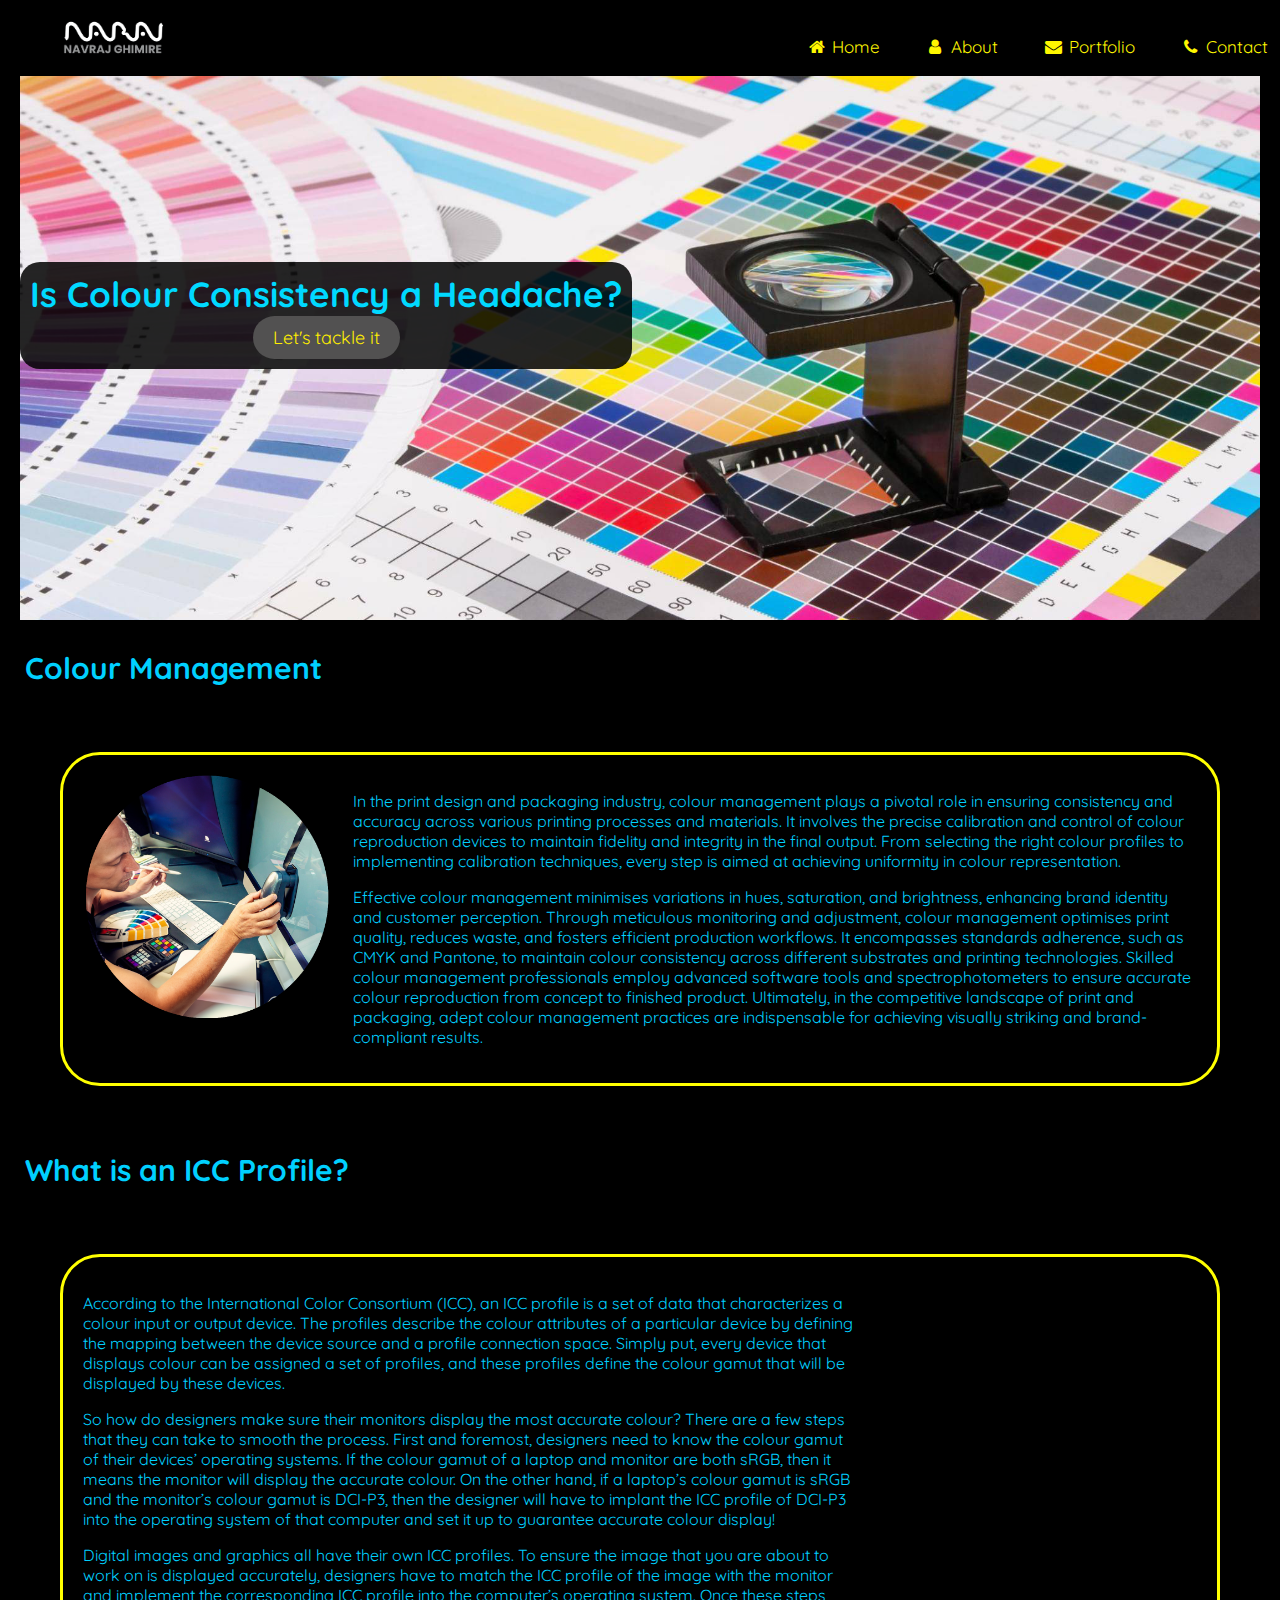
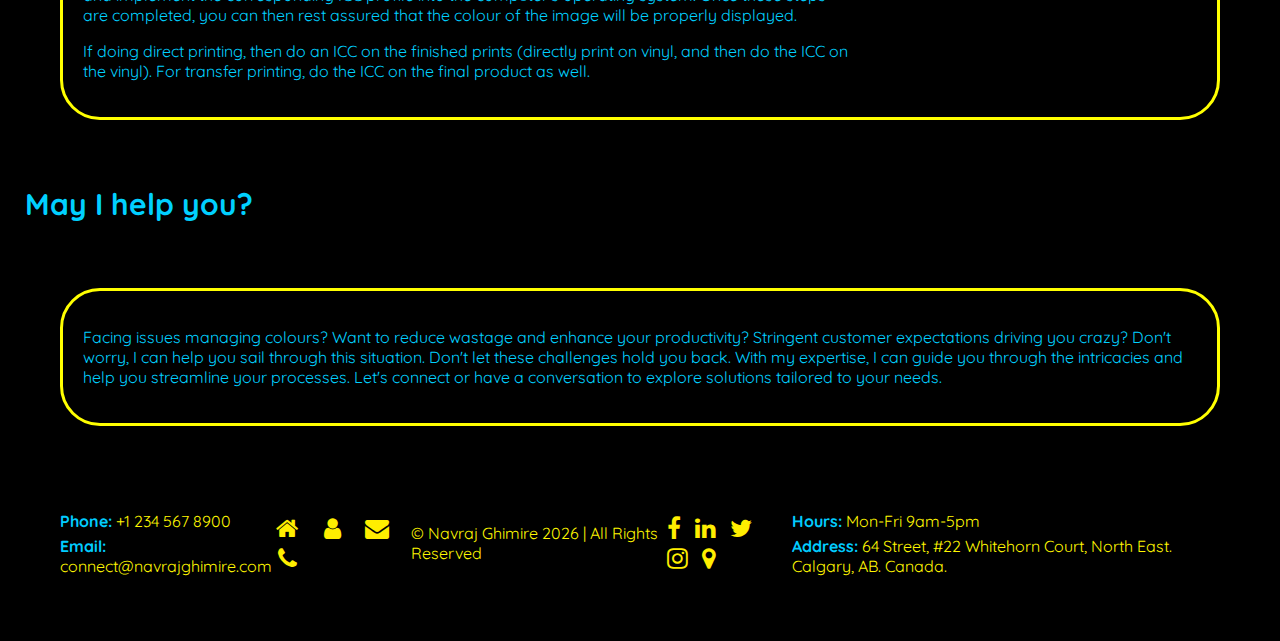
==== index.html @ f1f507f1 "uploading assets and 3 html files" ====
<!DOCTYPE html>
<html lang="en">
<head>
    <meta charset="UTF-8">
    <meta name="viewport" content="width=device-width, initial-scale=1.0">
    <title>Navraj Ghimire</title>

    <link rel="preconnect" href="https://fonts.googleapis.com">
    <link rel="preconnect" href="https://fonts.gstatic.com" crossorigin>
    <link href="https://fonts.googleapis.com/css2?family=Anta&family=Darker+Grotesque:wght@300..900&family=Domine:wght@400..700&family=Frijole&family=Mulish:ital,wght@0,200..1000;1,200..1000&family=Pacifico&family=Quicksand:wght@300..700&family=Rubik+Doodle+Shadow&display=swap" rel="stylesheet">
    <link rel="stylesheet" href="https://cdnjs.cloudflare.com/ajax/libs/font-awesome/4.7.0/css/font-awesome.min.css">

    <link rel="stylesheet" href="styles/final_project.css">
</head>
<body>
    <header>
        <div class="navbar">
            <div class="logo">
                <ul class="nav-links">
                    <img src="assets/navraj_logo_1.png" alt="Navraj Logo with word mark and text below it">
                </ul>
            </div>

            <nav>
                <ul class="nav-links">
                    <a href="index.html"><i class="fa fa-fw fa-home"></i> Home</a> 
                    <a href="About.html"><i class="fa fa-fw fa-user"></i> About</a> 
                    <a href="portfolio.html"><i class="fa fa-fw fa-envelope"></i> Portfolio</a>
                    <a href="portfolio.html#footer"><i class="fa fa-fw fa-phone"></i> Contact</a>
                </ul>
            </nav>
        </div>
    </header>

    <section class="hero-section">
        <div class="hero-image">
            <img src="assets/Color-Chart1.png" alt="Color Chart">
            <div class="hero-text">
                <h1>Is Colour Consistency a Headache?</h1>
                <a href="portfolio.html" class="button">Let's tackle it</a>
            </div>
        </div>
    </section>

    <section class="content-section">
        <div class="section-heading">
            <h2 class="content-heading">Colour Management</h2>
        </div>

        <div class="content-container">
            <div class="content-item">
                <div class="content-image">
                    <img src="assets/img2.png" alt="A person calibrating a Macintosh display">
                </div>

                <div class="content-text">
                    <p>In the print design and packaging industry, colour management plays a pivotal role in ensuring consistency and accuracy across various printing processes and materials. It involves the precise calibration and control of colour reproduction devices to maintain fidelity and integrity in the final output. From selecting the right colour profiles to implementing calibration techniques, every step is aimed at achieving uniformity in colour representation.</p>
                    <p>Effective colour management minimises variations in hues, saturation, and brightness, enhancing brand identity and customer perception. Through meticulous monitoring and adjustment, colour management optimises print quality, reduces waste, and fosters efficient production workflows. It encompasses standards adherence, such as CMYK and Pantone, to maintain colour consistency across different substrates and printing technologies. Skilled colour management professionals employ advanced software tools and spectrophotometers to ensure accurate colour reproduction from concept to finished product. Ultimately, in the competitive landscape of print and packaging, adept colour management practices are indispensable for achieving visually striking and brand-compliant results.</p>
                </div>
            </div>
        </div>
    </section>

    <section class="content-section">
        <div class="section-heading">
            <h2 class="content-heading">What is an ICC Profile?</h2>
        </div>

        <div class="content-container">
            <div class="content-item">
                <div class="content-text">
                    <p>According to the International Color Consortium (ICC), an ICC profile is a set of data that characterizes a colour input or output device. The profiles describe the colour attributes of a particular device by defining the mapping between the device source and a profile connection space. Simply put, every device that displays colour can be assigned a set of profiles, and these profiles define the colour gamut that will be displayed by these devices.</p>
                    <p>So how do designers make sure their monitors display the most accurate colour? There are a few steps that they can take to smooth the process. First and foremost, designers need to know the colour gamut of their devices’ operating systems. If the colour gamut of a laptop and monitor are both sRGB, then it means the monitor will display the accurate colour. On the other hand, if a laptop’s colour gamut is sRGB and the monitor’s colour gamut is DCI-P3, then the designer will have to implant the ICC profile of DCI-P3 into the operating system of that computer and set it up to guarantee accurate colour display!</p>
                    <p>Digital images and graphics all have their own ICC profiles. To ensure the image that you are about to work on is displayed accurately, designers have to match the ICC profile of the image with the monitor and implement the corresponding ICC profile into the computer’s operating system. Once these steps are completed, you can then rest assured that the colour of the image will be properly displayed.</p>
                    <p>If doing direct printing, then do an ICC on the finished prints (directly print on vinyl, and then do the ICC on the vinyl). For transfer printing, do the ICC on the final product as well.</p>
                </div>
    
                <div class="content-video">
                    <iframe width="800" height="315" src="https://www.youtube.com/embed/YezMnYNyS6c" title="How to Make ICC Profile for Large Format Printer by FlexiPRINT Software with Spectrophotometer" frameborder="0" allow="accelerometer; autoplay; clipboard-write; encrypted-media; gyroscope; picture-in-picture; web-share" referrerpolicy="strict-origin-when-cross-origin" allowfullscreen></iframe>
                </div>
            </div>
        </div>
    </section>

    <section class="content-section">
        <div class="section-heading">
            <h2 class="content-heading">May I help you?</h2>
        </div>
        <div class="content-container">
            <div class="content-item">
                <div class="content-text">
                    <p>Facing issues managing colours? Want to reduce wastage and enhance your productivity? Stringent customer expectations driving you crazy? Don't worry, I can help you sail through this situation. Don't let these challenges hold you back. With my expertise, I can guide you through the intricacies and help you streamline your processes. Let's connect or have a conversation to explore solutions tailored to your needs.</p>
                </div>
            </div>
        </div>
    </section>

    <footer>
        <footer id="footer">
            <div class="footer-container">
            <div class="contact-details">
                <p><strong>Phone:</strong> +1 234 567 8900</p>
                <p><strong>Email:</strong> connect@navrajghimire.com</p>
            </div>

            <div class="footer-links">
                <a href="index.html" aria-label="Home"><i class="fa fa-fw fa-home"></i></a>
                <a href="about.html" aria-label="About"><i class="fa fa-fw fa-user"></i></a>
                <a href="portfolio.html" aria-label="Portfolio"><i class="fa fa-fw fa-envelope"></i></a>
                <a href="portfolio.html#footer" aria-label="Contact"><i class="fa fa-fw fa-phone"></i></a>
            </div>

            <div class="footer-copyright-container">
                <p>© Navraj Ghimire <span id="current-year"></span> | All Rights Reserved</p>
            </div>
            <div class="social-icons">
                <a href="https://www.facebook.com" target="_blank" aria-label="Facebook"><i class="fa fa-facebook"></i></a>
                <a href="https://www.linkedin.com/in/navraj-ghimire-12b28059/" target="_blank" aria-label="LinkedIn"><i class="fa fa-linkedin"></i></a>
                <a href="https://twitter.com/" target="_blank" aria-label="Twitter"><i class="fa fa-twitter"></i></a>
                <a href="https://www.instagram.com/" target="_blank" aria-label="Instagram"><i class="fa fa-instagram"></i></a>
                <a href="https://www.google.com/maps/place/Southern+Alberta+Institute+of+Technology/@51.0640894,-114.0885397,17z/data=!3m1!4b1!4m6!3m5!1s0x53716f9268a69e81:0xb1db5e68bd61e28!8m2!3d51.0640894!4d-114.0885397!16zL20vMDMyYnds?entry=ttu" target="_blank" aria-label="Google Maps"><i class="fa fa-map-marker"></i></a>
            </div>
            <div class="contact-details">
                <p><strong>Hours:</strong> Mon-Fri 9am-5pm</p>
                <p><strong>Address:</strong> 64 Street, #22 Whitehorn Court, North East. Calgary, AB. Canada.</p>
            </div>
        </div>
    </footer>

    <script src="js/main.js"></script>
</body>
</html>
---- styles/final_project.css ----
/* overall body text */
body {
  margin: 0;
  font-family: "Quicksand", sans-serif, Arial, 'Times New Roman';
  background-color: #000000;
  margin: 10px; 
  padding: 10px; 
  
  }
  

/* header section */

header {
  background-color: #000000;
  color: #fff;
  padding: 0px 0px;
  position: fixed;
  top: 0;
  width: 100%;
  z-index: 1000;
}



/* nav menu */
.navbar {
  display: flex;
  align-items: center;
  justify-content: space-between;
  background-color: #000000;
  overflow: auto;
}


.logo img {
  height: 40px;
}


.navbar a {
  float: left;
  padding: 12px;
  color: rgb(255, 247, 0);
  text-decoration: none;
  font-size: 17px;
  margin-right: 20px; 
}


.navbar a:hover {
  background-color: #363636;
  color: #00ccff;
}


/* hero section */

.hero-section {
  position: relative;
  text-align: center;
}

.hero-image img {
  width: 100%;
}

.hero-overlay {
  position: absolute;
  top: 0;
  left: 0;
  width: 100%;
  height: 100%;
  background: linear-gradient(to right, rgba(0, 0, 0, 0.9), rgba(0, 0, 0, 0));
}

.hero-text {
  position: absolute;
  top: 40%;
  left: 00%;
  color: #00d9ff;
  border-radius: 20px;
  max-width: 80%; 
  padding: 10px; 
  background-color: rgba(0, 0, 0, 0.85); 
  font-family: "Quicksand", sans-serif, Arial, sans-serif; 
}


.hero-text h1 {
  font-size: 35px;
  margin-bottom: 0.0px;
  margin-top: 0.0px;

}


/* Media query for smaller screens  */
@media screen and (max-width: 768px) {
  .hero-text  h1 {
    font-size: 18px; 
  }
}


.button {
  font-family: "Quicksand", sans-serif, Arial, sans-serif; 
  display: inline-block;
  padding: 10px 20px;
  background-color: #525151;
  color: rgb(255, 238, 0);
  text-decoration: none;
  font-size: 18px;
  border-radius: 30px;
  transition: background-color 0.3s ease;
  border: none;
}


.button:hover {

  background-color: #363636;
  color: #00ccff;
}


/* content section*/

.section-heading{
  font-family: "Quicksand", sans-serif, Arial, sans-serif;
  font-size: 20px;
  color: #00d0ff;
  padding-left: 5px;


}

.content-image img {
  width: 250px;
  align-items: center;
}

.content-text{
  font-family: "Quicksand", sans-serif, Arial, sans-serif;
  background-color: #000000;
  color: #00d0ff;
  align-items: left; 
  text-align:left

}


.content-text2{
  font-family: "Quicksand", sans-serif, Arial, sans-serif;
  background-color: #000000;
  color: #00d0ff;
  align-items: center; 
  text-align:left

}
.content-text strong {
  color: #fff700; 
}


.content-container {
  padding: 20px;
  display: flex;
  flex-direction: column;
  align-items: center; 
  text-align:center
}


.content-item {
  display: flex;
  margin-bottom: 20px;
}


.content-image {
  margin-right: 20px;
}

/* Ensuring text content is below the image in mobile view */
.content-text {
  flex: 1;
}

/* Media query for mobile view */
@media only screen and (max-width: 768px) {
  .content-item {
      flex-direction: column; 
  }
  .content-image {
      margin-bottom: 20px; 
  }
}


.content-video {
  padding: 20px;
  border-radius: 40px;
  border: 2px solid rgb(0, 0, 0);
  height: auto; 
}


.content-video iframe {
  width: 100%;
  height: 100%;
}



.content-video iframe {
  width: 100%;
  height: 100%;
}


/* accordian */

.accordion-section .accordion {
  font-family: "Quicksand", sans-serif, Arial, 'Times New Roman';

  border-radius: 40px; 
  font-size: 16px;
  font-weight: 1000;
  border: none;
  background-color: #000000;
  color: #ffffff;
  cursor: pointer;
  padding: 18px;
  width: 100%;
  text-align: left;
  outline: none;
  transition: background-color 0.6s ease;
  border-bottom: 2px solid  #00ccff;/
}


.accordion-section .accordion:hover,
.accordion-section .accordion.active {
  background-color: #023753;
  color: #2cb2fa;
  border-bottom: 2px solid  #fffb00;/
}



.accordion-section .panel {
  font-size: 16px;
  font-weight: 1000;
  border-radius: 40px;
  padding: 0 18px;
  background-color: #00ccff;
  max-height: 0;
  overflow: hidden;
  transition: max-height 0.2s ease-out;
}

.accordion-section .toggle-icon {
  float: right;
}

.accordion-container {

  border-radius: 40px;
  overflow: hidden;
  margin: 20px;
  padding: 20px;
}

 /* portfolio  page */


 
.portfolio-grid {
  display: flex;
  flex-wrap: wrap;
  justify-content: center;
  border: #00ccff;
}

.portfolio-item {
  width: calc(33.33% - 20px);
  margin-bottom: 20px;
  padding-left: 3px;
  border: #00ccff;
}

.portfolio-image {
  width: 60%;
  height: auto;
}

.content-item {
  border: 3px solid yellow;
  border-radius: 40px;
  overflow: hidden;
  margin: 20px;
  padding: 20px;
}


/* CSS for the random content */

#portfolio-item {
  margin-top: 20px; 
}

#portfolio-item a {
  color: #00ff2f; 
  font-size: medium;
  font-weight: bold;
  text-decoration: none; 
}

#portfolio-item a:hover {
  text-decoration: underline;
}

#loading-message {
  color: rgb(255, 0, 43); 
}


/* Dynamic Section */


.dynamic-content {
  border: 3px solid yellow;
  border-radius: 40px;
  overflow: hidden;
  margin: 20px;
  padding: 20px;
  color: #00ccff;
  background-color: #000000;

}


@keyframes blink {
  0% { opacity: 1; }
  25% { opacity: 0; }
  50% { opacity: 1; }
  75% { opacity: 0; }
  100% { opacity: 1; }
  100% { opacity: 0; }
  100% { opacity: 1; }
  100% { opacity: 1; }
  100% { opacity: 1; }
}

.loading-message {
  animation: blink 1s infinite;
  color: rgb(255, 0, 43); 
  font-size: medium;
  font-weight: bold;
  text-decoration: none; 
}




/* Footer styles */
footer {
  background-color: rgb(0, 0, 0); 
  color: rgb(255, 247, 0);
  padding: 20px;
}

.contact-details strong {
  color: #00ccff; 
}


.footer-container {
  display: flex;
  justify-content: space-between;
  align-items: center;
}


.footer-links a {
  color: rgb(255, 238, 0);
  text-decoration: none;
  margin-right: 10px;
  font-size: 24px;
  transition: color 0.3s ease;
}

.social-icons a {
  color: rgb(255, 238, 0);
  text-decoration: none;
  margin-right: 10px;
  font-size: 24px; 
  transition: color 0.3s ease;
}

.contact-details p {
  margin: 5px 0;
}


.footer-links a:hover,
.social-icons a:hover {
  color: #00ccff;
}

/* Media query for mobile view */
@media (max-width: 767px) {
  .footer-container {
    flex-direction: column;
    align-items: flex-start;
  }

  .footer-links,
  .social-icons {
    margin-top: 10px;
    margin-bottom: 10px;
  }

  .contact-details {
    margin-bottom: 20px;
  }
}
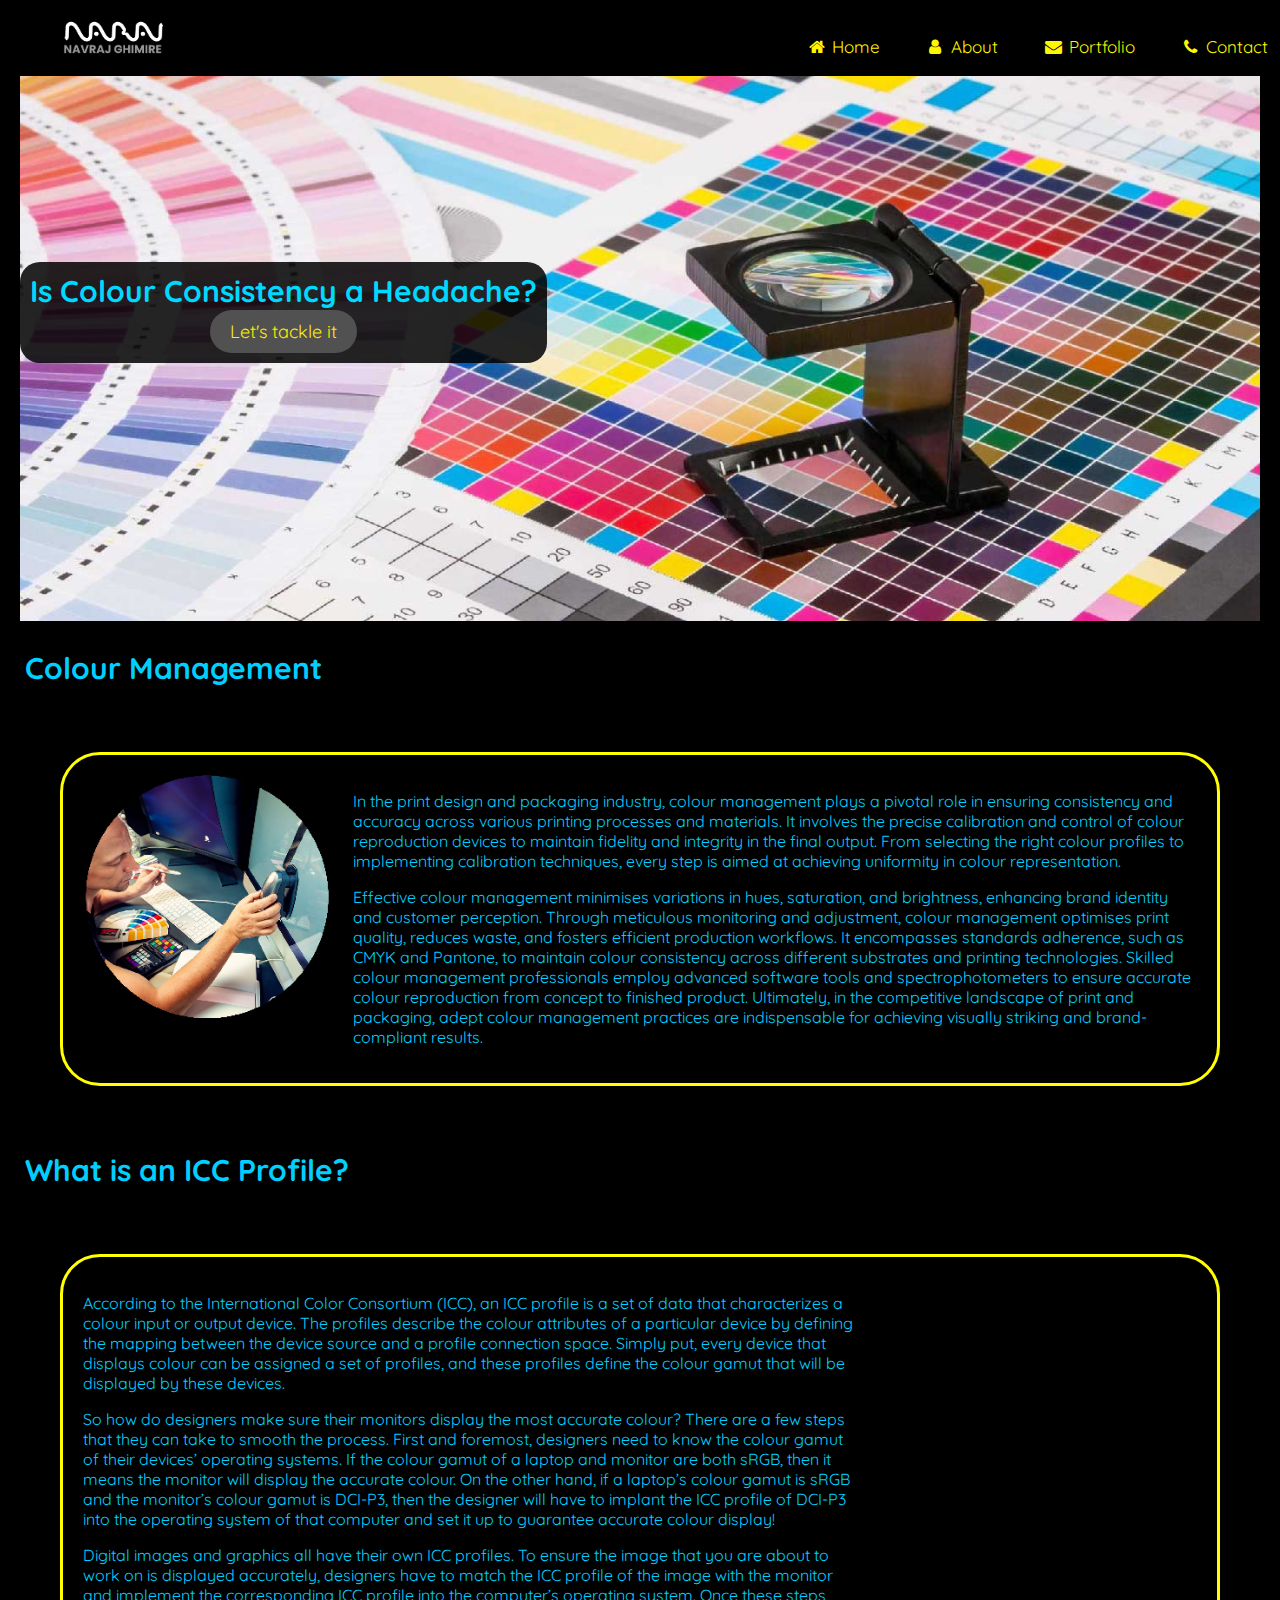
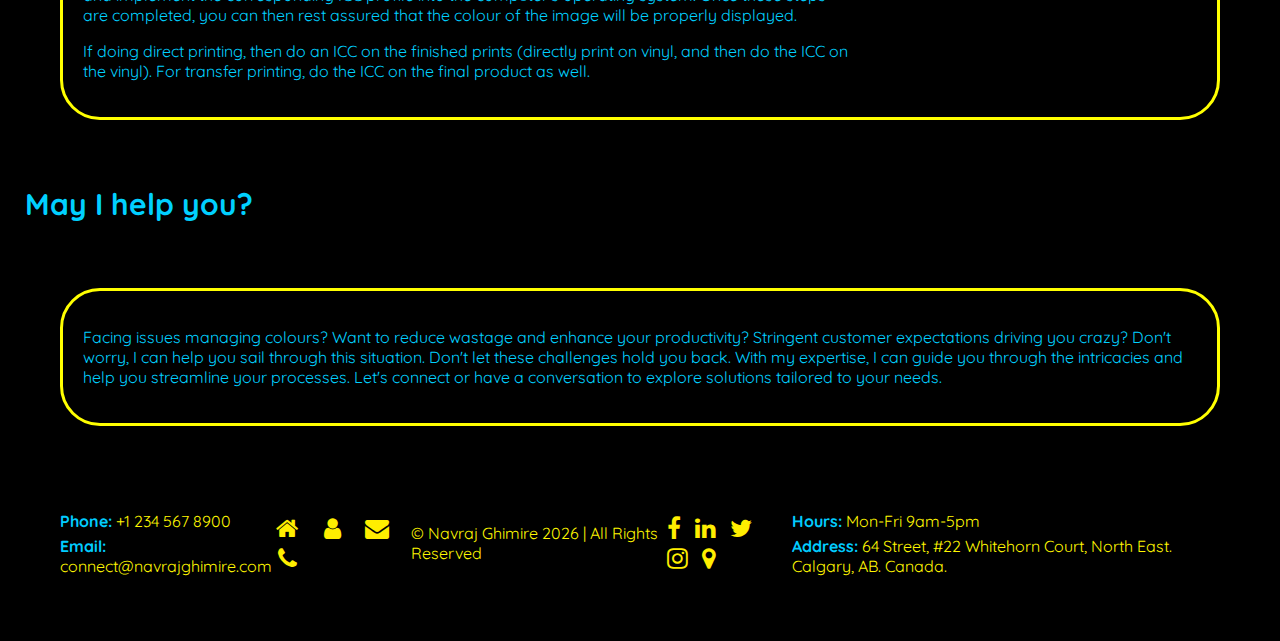
==== commit 01c37823: "redirected the lets tackle it to portfolio footer section" ====
--- a/index.html
+++ b/index.html
@@ -24,7 +24,7 @@
             <nav>
                 <ul class="nav-links">
                     <a href="index.html"><i class="fa fa-fw fa-home"></i> Home</a> 
-                    <a href="About.html"><i class="fa fa-fw fa-user"></i> About</a> 
+                    <a href="about.html"><i class="fa fa-fw fa-user"></i> About</a> 
                     <a href="portfolio.html"><i class="fa fa-fw fa-envelope"></i> Portfolio</a>
                     <a href="portfolio.html#footer"><i class="fa fa-fw fa-phone"></i> Contact</a>
                 </ul>
@@ -37,7 +37,7 @@
             <img src="assets/Color-Chart1.png" alt="Color Chart">
             <div class="hero-text">
                 <h1>Is Colour Consistency a Headache?</h1>
-                <a href="portfolio.html" class="button">Let's tackle it</a>
+                <a href="portfolio.html#footer" class="button">Let's tackle it</a>
             </div>
         </div>
     </section>
--- a/styles/final_project.css
+++ b/styles/final_project.css
@@ -51,6 +51,24 @@
 .navbar a:hover {
   background-color: #363636;
   color: #00ccff;
+}
+
+
+
+@media screen and (max-width: 600px) {
+  .navbar {
+    flex-wrap: wrap;
+    justify-content: center; /* Center align nav items */
+  }
+  
+  .nav-links {
+    width: 70%; /* Take up full width */
+    align-items: center; /* Center align text */
+  }
+  
+  .nav-links a {
+    display: block; /* Ensure nav links appear in block format */
+  }
 }
 
 
@@ -88,33 +106,86 @@
 
 
 .hero-text h1 {
-  font-size: 35px;
+  font-size: 30px; 
   margin-bottom: 0.0px;
   margin-top: 0.0px;
 
 }
 
-
-/* Media query for smaller screens  */
-@media screen and (max-width: 768px) {
-  .hero-text  h1 {
-    font-size: 18px; 
-  }
-}
-
-
+/* Button styling */
 .button {
   font-family: "Quicksand", sans-serif, Arial, sans-serif; 
   display: inline-block;
-  padding: 10px 20px;
+  padding: 10px 20px; 
   background-color: #525151;
   color: rgb(255, 238, 0);
   text-decoration: none;
-  font-size: 18px;
+  font-size: 18px; 
   border-radius: 30px;
   transition: background-color 0.3s ease;
   border: none;
 }
+
+/* Media query for smaller screens */
+@media screen and (max-width: 768px) {
+
+
+  
+  /* Make nav links appear vertically */
+  .navbar {
+    flex-direction: column;
+    align-items: flex-start;
+  }
+  
+
+  .nav-links {
+    padding: 10px 0; 
+    margin: 0; 
+  }
+  
+
+  .nav-links a {
+    font-size: 16px; 
+  }
+  
+
+
+  .hero-section {
+    margin-top: 150px;    /* gap from top for index page */
+  }
+
+  
+  .hero-text h1 {
+    font-size: 12px; 
+  }
+  
+
+  .button {
+    padding: 5px 10px; 
+  }
+
+
+  .button {
+    font-size: 10px; 
+  }
+
+
+  .hero-text {
+    position: absolute;
+    top: 30%;
+    left: 00%;
+    color: #00d9ff;
+    border-radius: 20px;
+    max-width: 80%; 
+    padding: 10px; 
+    background-color: rgba(0, 0, 0, 0.85); 
+    font-family: "Quicksand", sans-serif, Arial, sans-serif; 
+  }
+
+  
+}
+
+
 
 
 .button:hover {
@@ -134,6 +205,17 @@
 
 
 }
+
+/* Media query for smaller screens */
+@media screen and (max-width: 768px) {
+
+  .section-heading {
+    font-size: 15px; /* Add new font size */
+  }
+}
+
+
+
 
 .content-image img {
   width: 250px;
@@ -280,7 +362,7 @@
   display: flex;
   flex-wrap: wrap;
   justify-content: center;
-  border: #00ccff;
+  color: #00d0ff;
 }
 
 .portfolio-item {
@@ -301,6 +383,26 @@
   overflow: hidden;
   margin: 20px;
   padding: 20px;
+}
+
+/* Media query for smaller screens */
+@media screen and (max-width: 768px) {
+
+  .content-heading {
+    margin-top: 100px;       /* gap from top for portfolio page */
+  }
+
+  .portfolio-item p {
+    font-size: 10px;
+    display: block;
+    text-align: center;
+    margin-top: 5px;
+    font-size: 10px;/* Reduce font size to 10px for smaller screens */
+    text-align: left;
+     margin-top: 5px;
+    padding-left: 10px;
+
+  }
 }
 
 
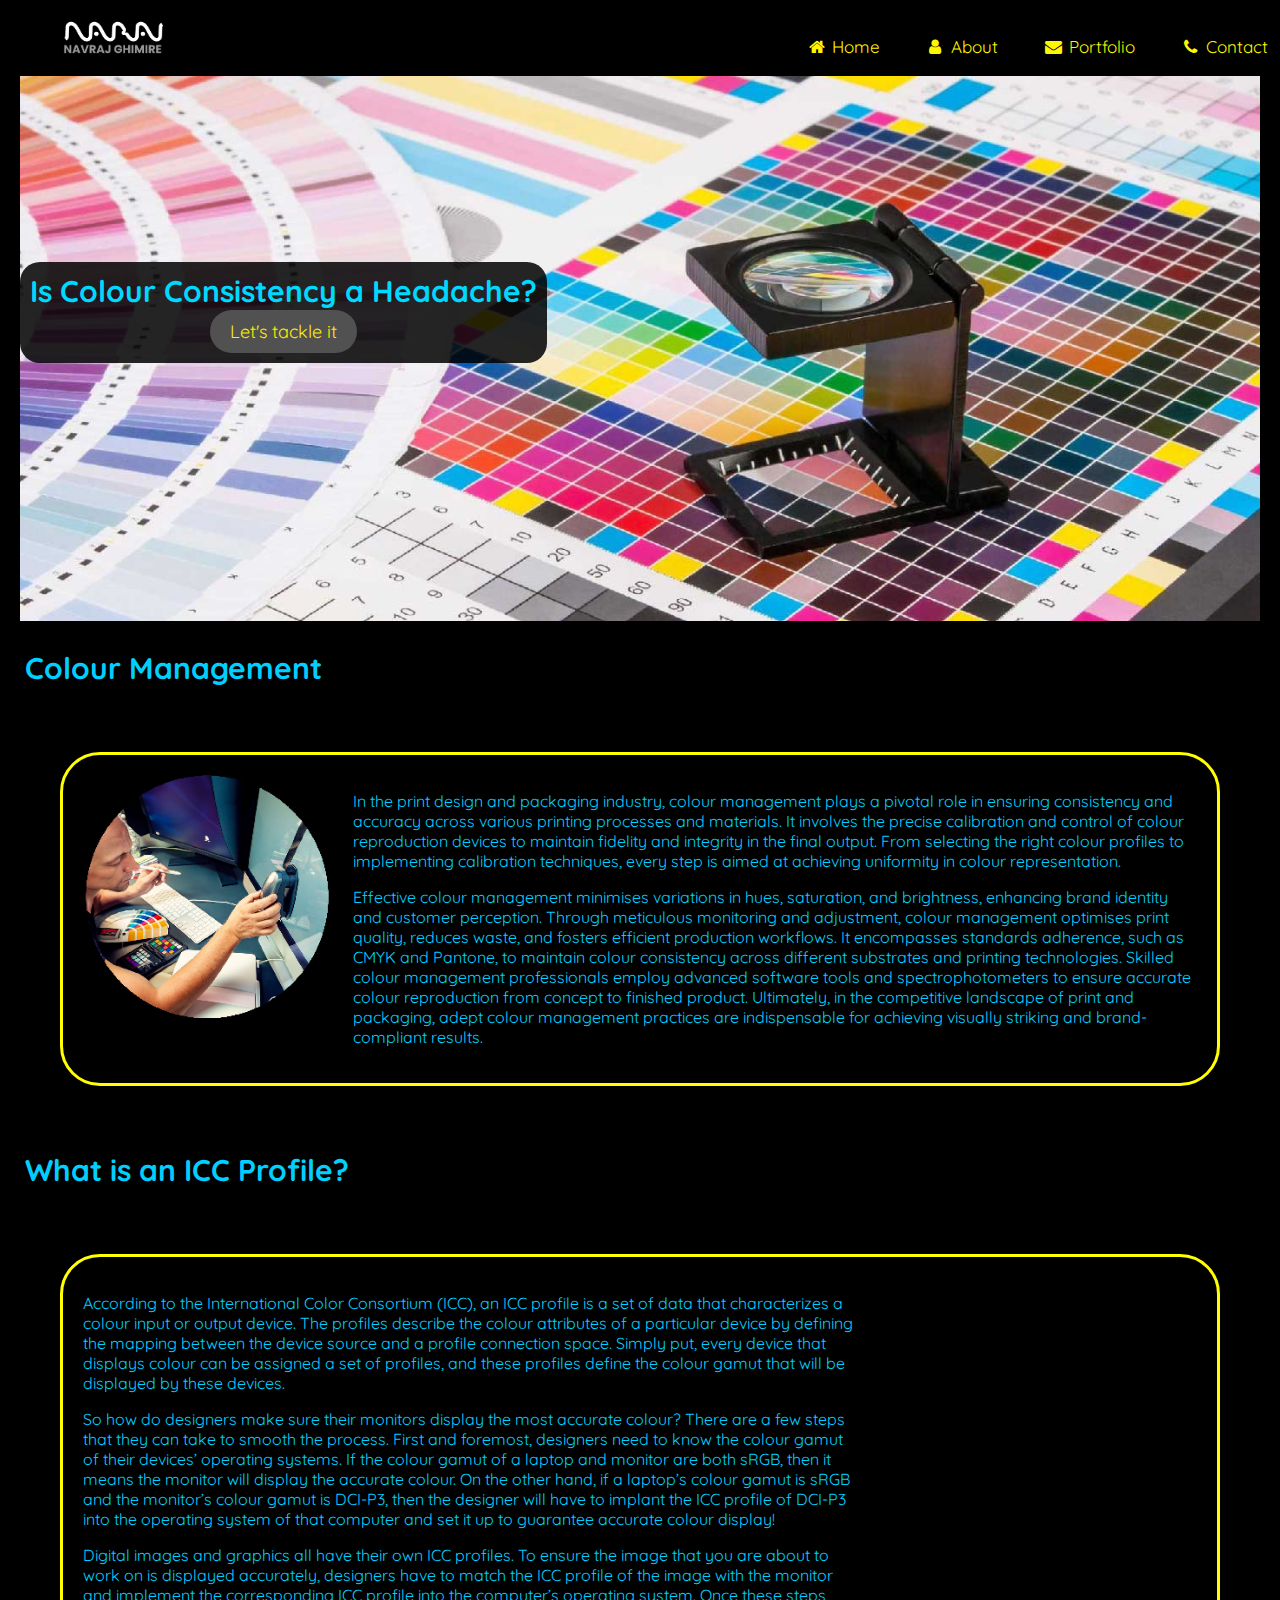
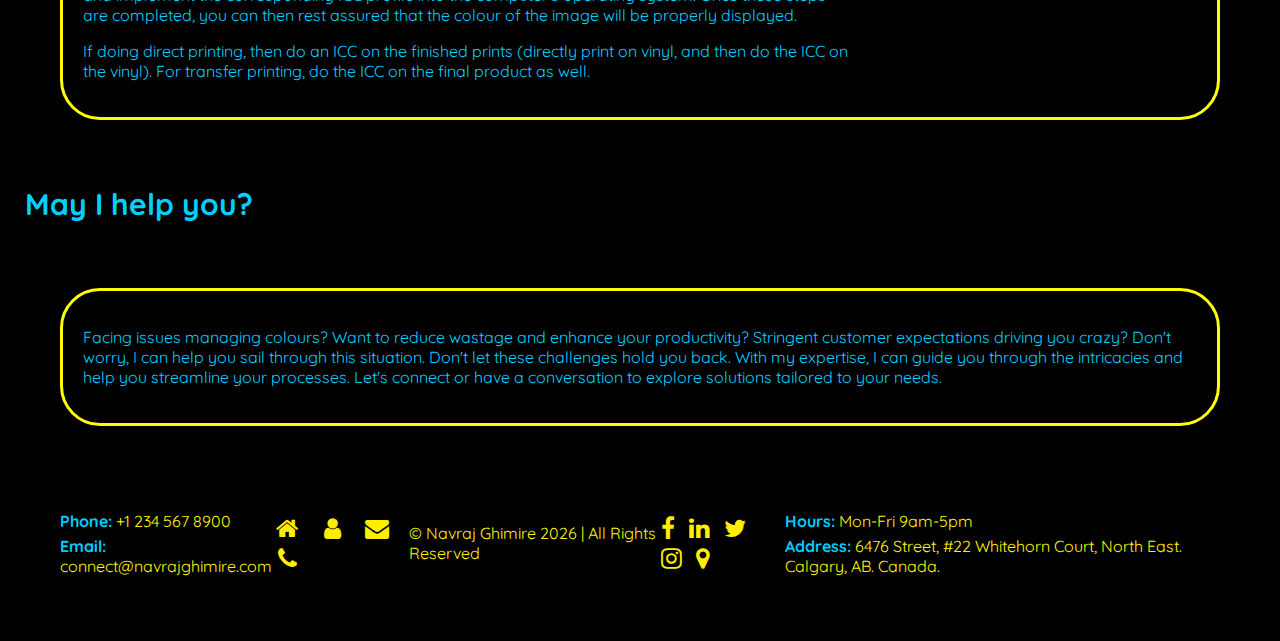
==== commit fb812f1c: "street no changed" ====
--- a/index.html
+++ b/index.html
@@ -122,7 +122,7 @@
             </div>
             <div class="contact-details">
                 <p><strong>Hours:</strong> Mon-Fri 9am-5pm</p>
-                <p><strong>Address:</strong> 64 Street, #22 Whitehorn Court, North East. Calgary, AB. Canada.</p>
+                <p><strong>Address:</strong> 6476 Street, #22 Whitehorn Court, North East. Calgary, AB. Canada.</p>
             </div>
         </div>
     </footer>
--- a/styles/final_project.css
+++ b/styles/final_project.css
@@ -58,16 +58,16 @@
 @media screen and (max-width: 600px) {
   .navbar {
     flex-wrap: wrap;
-    justify-content: center; /* Center align nav items */
+    justify-content: center;
   }
   
   .nav-links {
-    width: 70%; /* Take up full width */
-    align-items: center; /* Center align text */
+    width: 70%; 
+    align-items: center;
   }
   
   .nav-links a {
-    display: block; /* Ensure nav links appear in block format */
+    display: block;
   }
 }
 
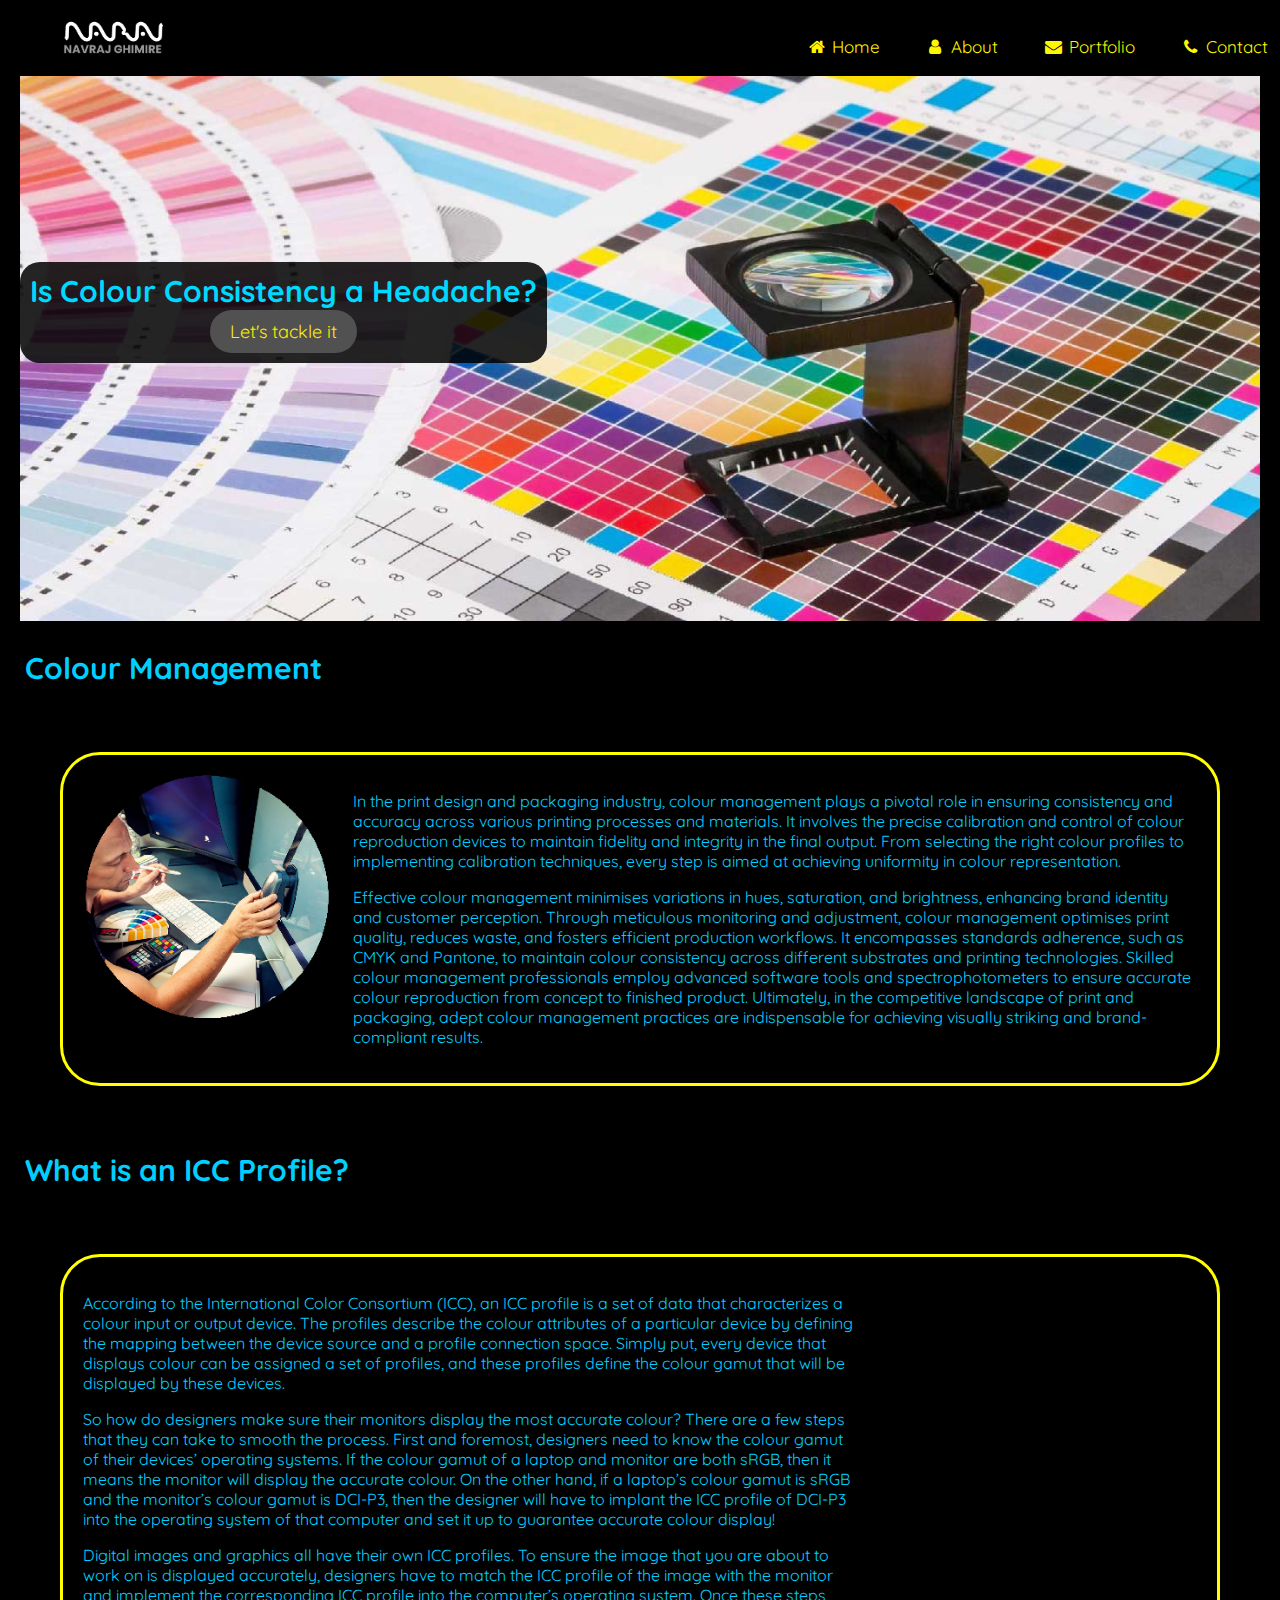
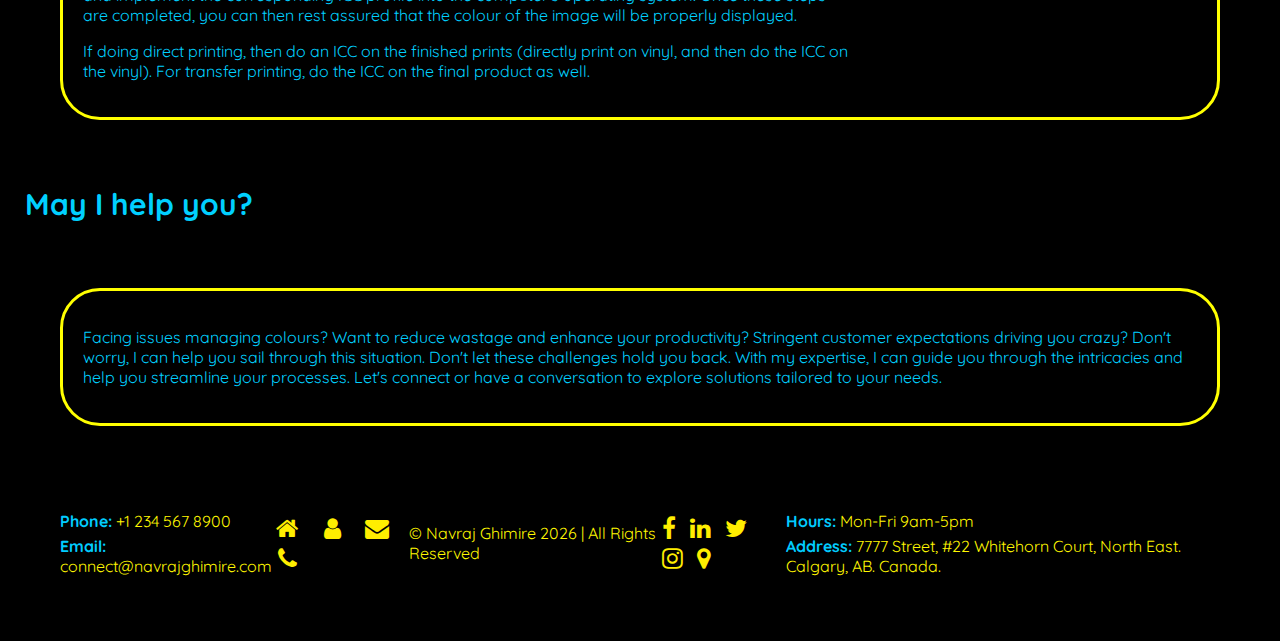
==== commit 06c86a7c: "street name changed to 777" ====
--- a/index.html
+++ b/index.html
@@ -122,7 +122,7 @@
             </div>
             <div class="contact-details">
                 <p><strong>Hours:</strong> Mon-Fri 9am-5pm</p>
-                <p><strong>Address:</strong> 6476 Street, #22 Whitehorn Court, North East. Calgary, AB. Canada.</p>
+                <p><strong>Address:</strong> 7777 Street, #22 Whitehorn Court, North East. Calgary, AB. Canada.</p>
             </div>
         </div>
     </footer>
